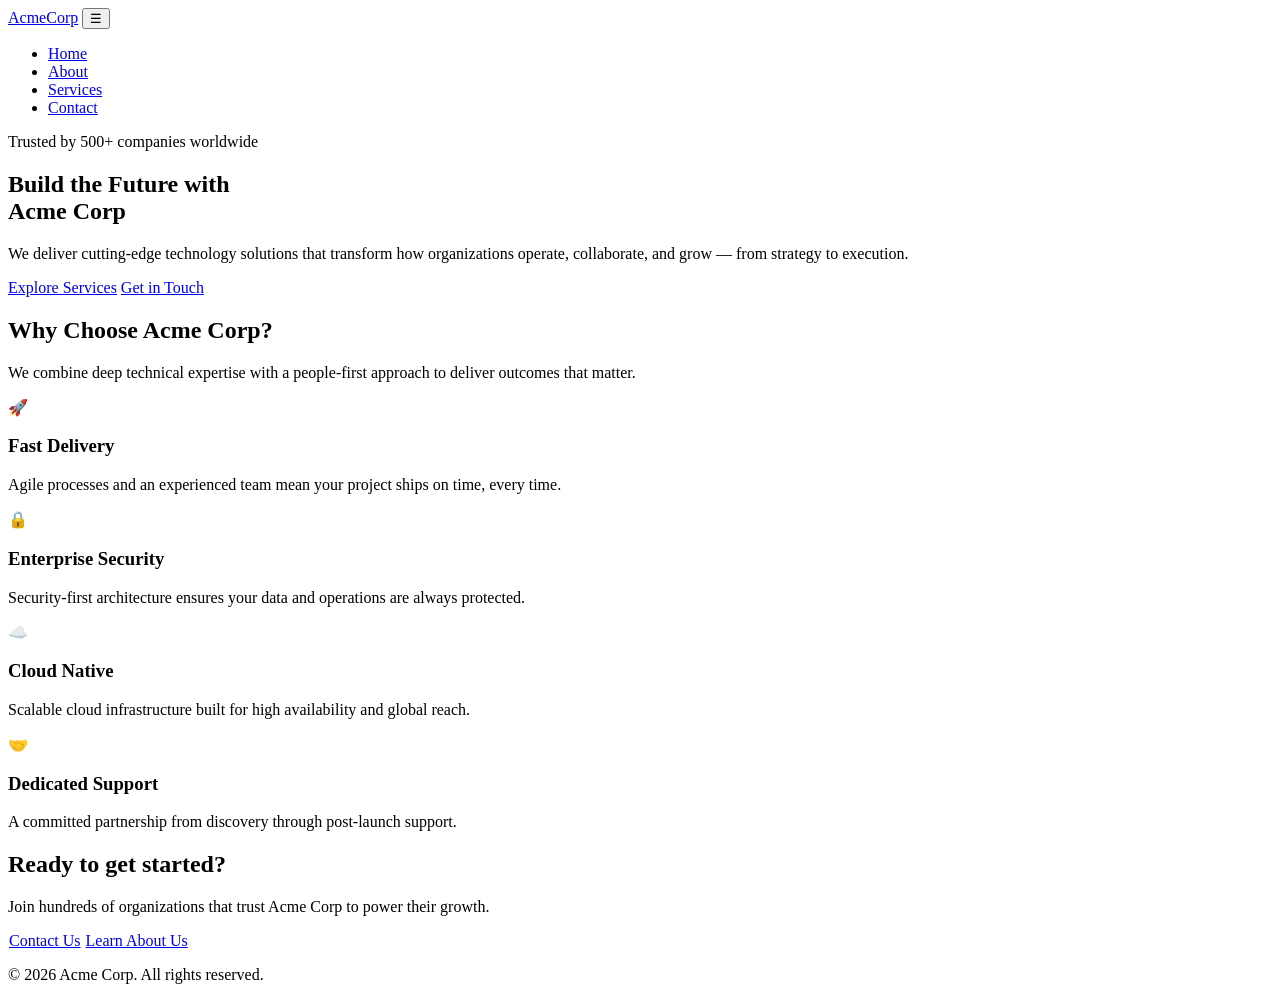
==== frontend/index.html @ 603b3421 "Initial commit" ====
<!DOCTYPE html>
<html lang="en">
<head>
  <meta charset="UTF-8">
  <meta name="viewport" content="width=device-width, initial-scale=1.0">
  <title>Acme Corp — Innovative Solutions</title>
  <link href="https://fonts.googleapis.com/css2?family=Outfit:wght@300;400;600;700;800&display=swap" rel="stylesheet">
  <link rel="stylesheet" href="/static/style.css">
</head>
<body>

  <nav class="site-nav">
    <div class="container nav-inner">
      <a href="/" class="nav-logo">Acme<span>Corp</span></a>
      <button class="nav-toggle" aria-label="Menu" onclick="document.querySelector('.nav-links').classList.toggle('open')">&#9776;</button>
      <ul class="nav-links">
        <li><a href="/" class="active">Home</a></li>
        <li><a href="/about">About</a></li>
        <li><a href="/services">Services</a></li>
        <li><a href="/contact">Contact</a></li>
      </ul>
    </div>
  </nav>

  <main>
    <!-- Hero -->
    <section class="hero">
      <div class="container">
        <div class="hero-badge">Trusted by 500+ companies worldwide</div>
        <h1>Build the Future with<br><span>Acme Corp</span></h1>
        <p class="lead">We deliver cutting-edge technology solutions that transform how organizations operate, collaborate, and grow — from strategy to execution.</p>
        <div class="hero-actions">
          <a href="/services" class="btn btn-primary">Explore Services</a>
          <a href="/contact" class="btn btn-outline">Get in Touch</a>
        </div>
      </div>
    </section>

    <!-- Features -->
    <section class="section">
      <div class="container">
        <div class="section-header">
          <h2>Why Choose Acme Corp?</h2>
          <p>We combine deep technical expertise with a people-first approach to deliver outcomes that matter.</p>
        </div>
        <div class="features-grid">
          <div class="feature-card">
            <div class="feature-icon">🚀</div>
            <h3>Fast Delivery</h3>
            <p>Agile processes and an experienced team mean your project ships on time, every time.</p>
          </div>
          <div class="feature-card">
            <div class="feature-icon">🔒</div>
            <h3>Enterprise Security</h3>
            <p>Security-first architecture ensures your data and operations are always protected.</p>
          </div>
          <div class="feature-card">
            <div class="feature-icon">☁️</div>
            <h3>Cloud Native</h3>
            <p>Scalable cloud infrastructure built for high availability and global reach.</p>
          </div>
          <div class="feature-card">
            <div class="feature-icon">🤝</div>
            <h3>Dedicated Support</h3>
            <p>A committed partnership from discovery through post-launch support.</p>
          </div>
        </div>
      </div>
    </section>

    <!-- CTA -->
    <section class="cta-strip">
      <div class="container">
        <h2>Ready to get started?</h2>
        <p>Join hundreds of organizations that trust Acme Corp to power their growth.</p>
        <div class="hero-actions">
          <a href="/contact" class="btn btn-primary" style="background:rgba(255,255,255,.15);border:1px solid rgba(255,255,255,.4)">Contact Us</a>
          <a href="/about" class="btn btn-outline">Learn About Us</a>
        </div>
      </div>
    </section>
  </main>

  <footer class="site-footer">
    <div class="container">
      <p>© 2026 Acme Corp. All rights reserved.</p>
    </div>
  </footer>

  <script src="/static/widget.js"></script>
</body>
</html>
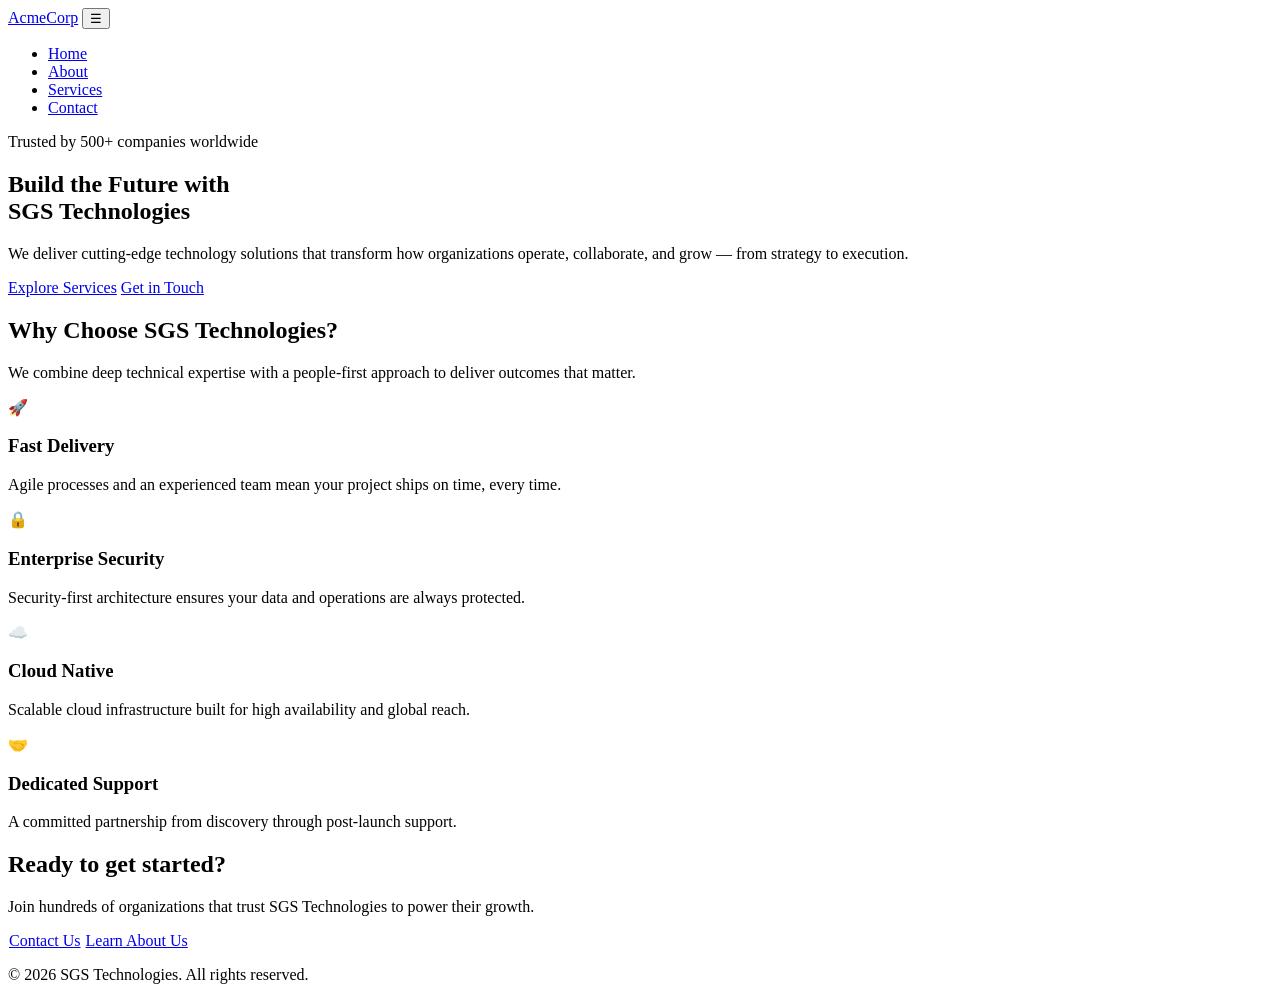
==== commit 97b28a55: "Rebrand to SGS Technologies POC" ====
--- a/frontend/index.html
+++ b/frontend/index.html
@@ -3,7 +3,7 @@
 <head>
   <meta charset="UTF-8">
   <meta name="viewport" content="width=device-width, initial-scale=1.0">
-  <title>Acme Corp — Innovative Solutions</title>
+  <title>SGS Technologies — Innovative Solutions</title>
   <link href="https://fonts.googleapis.com/css2?family=Outfit:wght@300;400;600;700;800&display=swap" rel="stylesheet">
   <link rel="stylesheet" href="/static/style.css">
 </head>
@@ -27,7 +27,7 @@
     <section class="hero">
       <div class="container">
         <div class="hero-badge">Trusted by 500+ companies worldwide</div>
-        <h1>Build the Future with<br><span>Acme Corp</span></h1>
+        <h1>Build the Future with<br><span>SGS Technologies</span></h1>
         <p class="lead">We deliver cutting-edge technology solutions that transform how organizations operate, collaborate, and grow — from strategy to execution.</p>
         <div class="hero-actions">
           <a href="/services" class="btn btn-primary">Explore Services</a>
@@ -40,7 +40,7 @@
     <section class="section">
       <div class="container">
         <div class="section-header">
-          <h2>Why Choose Acme Corp?</h2>
+          <h2>Why Choose SGS Technologies?</h2>
           <p>We combine deep technical expertise with a people-first approach to deliver outcomes that matter.</p>
         </div>
         <div class="features-grid">
@@ -72,7 +72,7 @@
     <section class="cta-strip">
       <div class="container">
         <h2>Ready to get started?</h2>
-        <p>Join hundreds of organizations that trust Acme Corp to power their growth.</p>
+        <p>Join hundreds of organizations that trust SGS Technologies to power their growth.</p>
         <div class="hero-actions">
           <a href="/contact" class="btn btn-primary" style="background:rgba(255,255,255,.15);border:1px solid rgba(255,255,255,.4)">Contact Us</a>
           <a href="/about" class="btn btn-outline">Learn About Us</a>
@@ -83,7 +83,7 @@
 
   <footer class="site-footer">
     <div class="container">
-      <p>© 2026 Acme Corp. All rights reserved.</p>
+      <p>© 2026 SGS Technologies. All rights reserved.</p>
     </div>
   </footer>
 
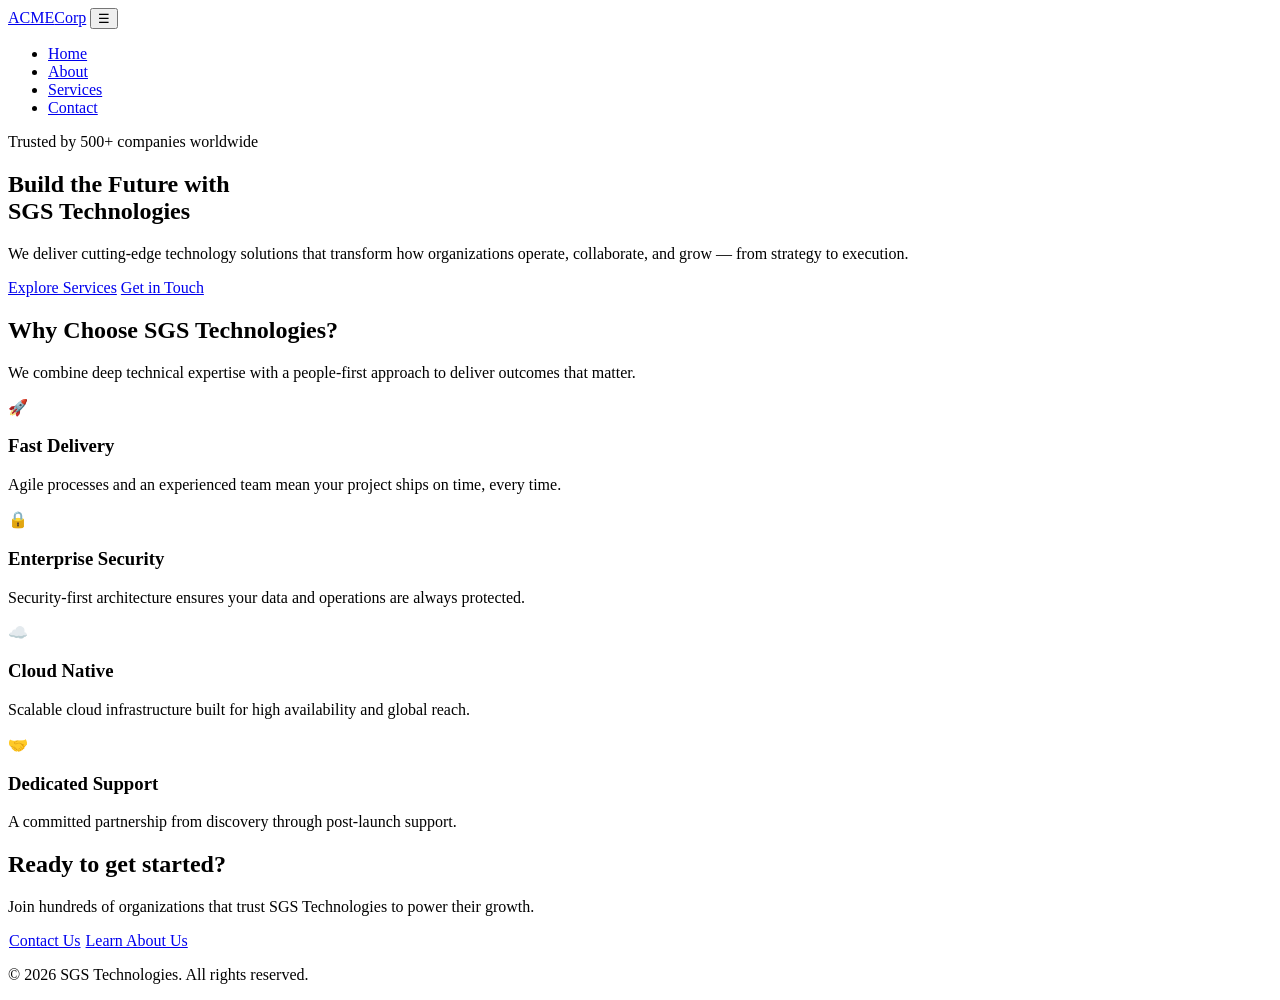
==== commit 300ba961: "Global replace of company name to ACME Corp" ====
--- a/frontend/index.html
+++ b/frontend/index.html
@@ -11,7 +11,7 @@
 
   <nav class="site-nav">
     <div class="container nav-inner">
-      <a href="/" class="nav-logo">Acme<span>Corp</span></a>
+      <a href="/" class="nav-logo">ACME<span>Corp</span></a>
       <button class="nav-toggle" aria-label="Menu" onclick="document.querySelector('.nav-links').classList.toggle('open')">&#9776;</button>
       <ul class="nav-links">
         <li><a href="/" class="active">Home</a></li>
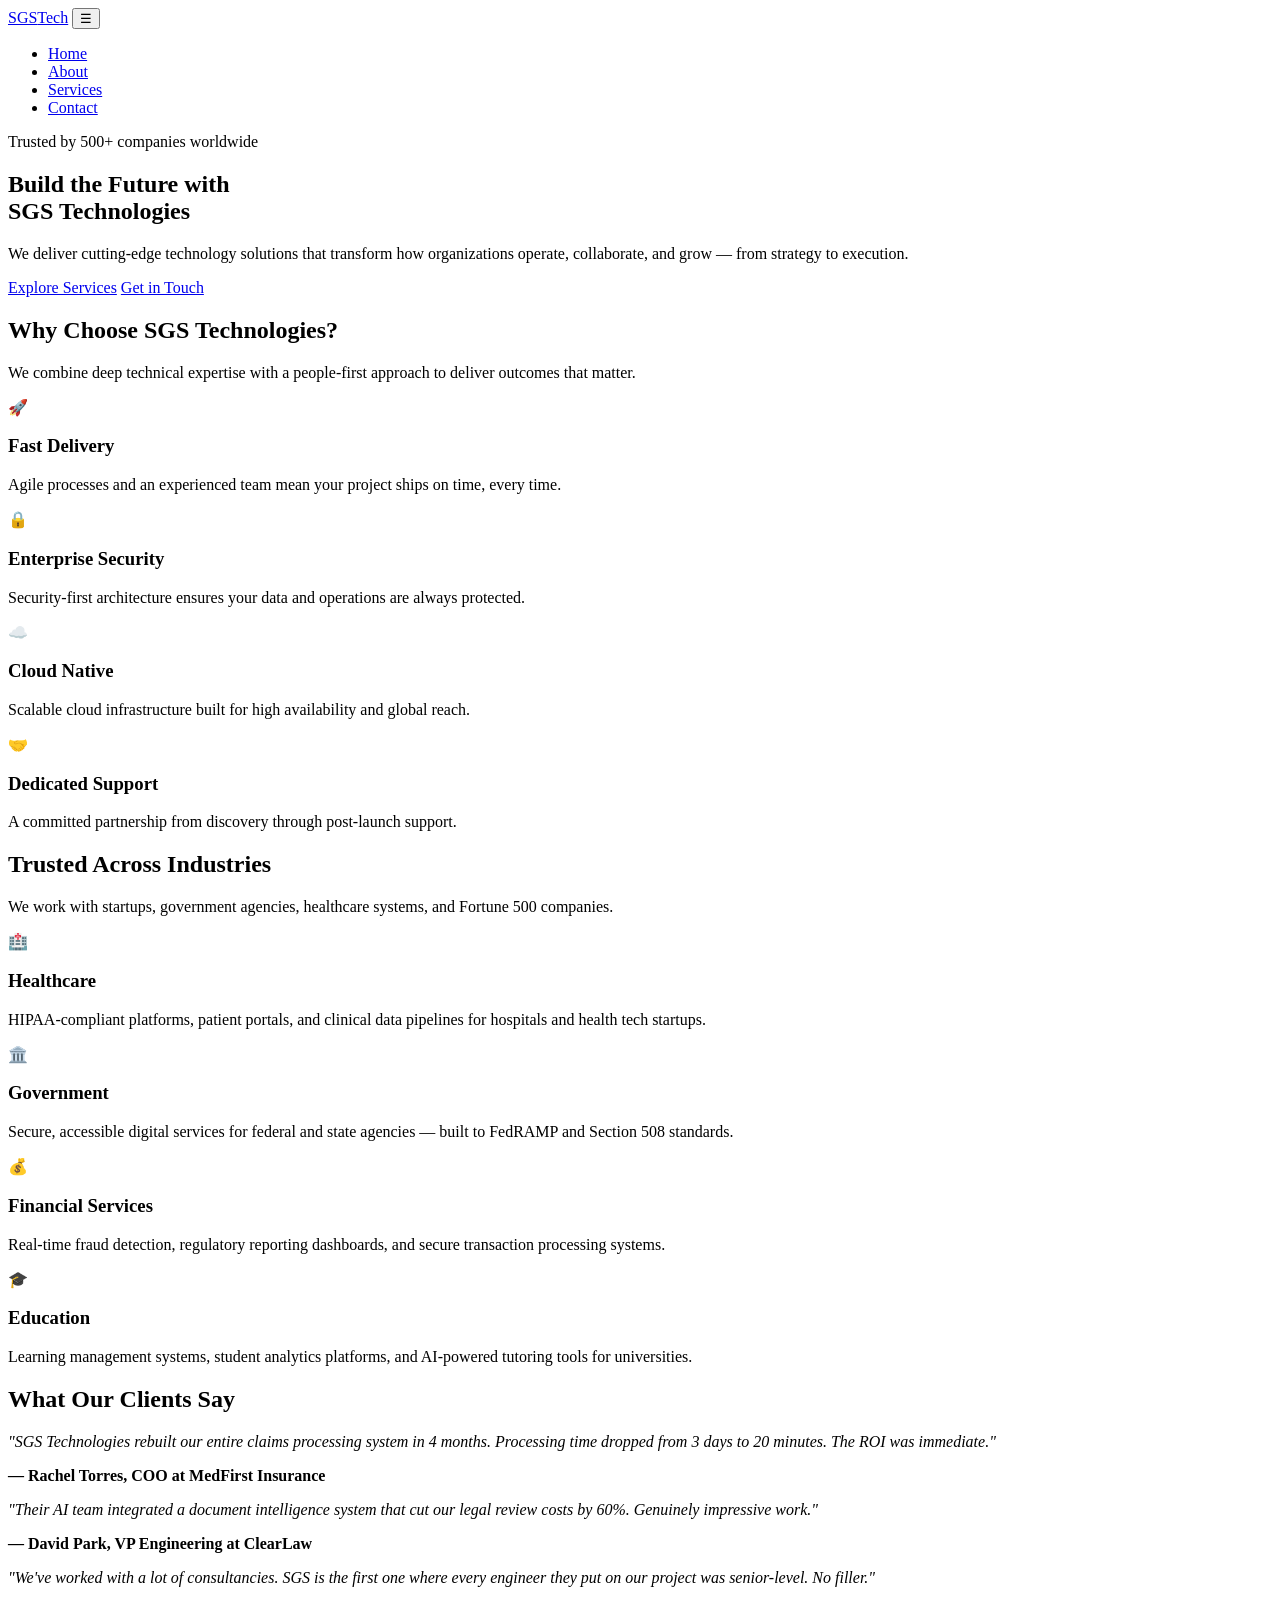
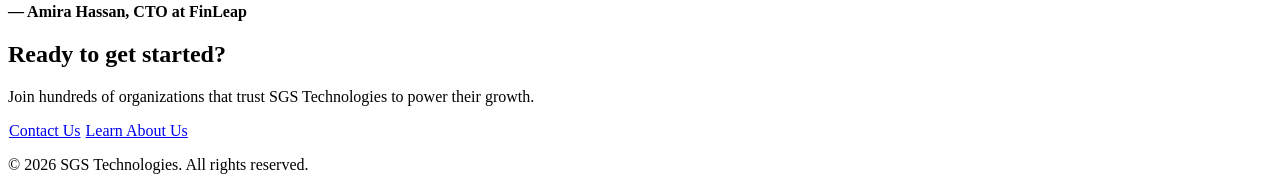
==== commit ded2c896: "Enhance PDF quality, migrate to Qwen 3 (8B), and expand Q&A evaluation set" ====
--- a/frontend/index.html
+++ b/frontend/index.html
@@ -11,7 +11,7 @@
 
   <nav class="site-nav">
     <div class="container nav-inner">
-      <a href="/" class="nav-logo">ACME<span>Corp</span></a>
+      <a href="/" class="nav-logo">SGS<span>Tech</span></a>
       <button class="nav-toggle" aria-label="Menu" onclick="document.querySelector('.nav-links').classList.toggle('open')">&#9776;</button>
       <ul class="nav-links">
         <li><a href="/" class="active">Home</a></li>
@@ -68,6 +68,61 @@
       </div>
     </section>
 
+    <!-- Clients / Trust -->
+    <section class="section">
+      <div class="container">
+        <div class="section-header">
+          <h2>Trusted Across Industries</h2>
+          <p>We work with startups, government agencies, healthcare systems, and Fortune 500 companies.</p>
+        </div>
+        <div class="features-grid">
+          <div class="feature-card">
+            <div class="feature-icon">🏥</div>
+            <h3>Healthcare</h3>
+            <p>HIPAA-compliant platforms, patient portals, and clinical data pipelines for hospitals and health tech startups.</p>
+          </div>
+          <div class="feature-card">
+            <div class="feature-icon">🏛️</div>
+            <h3>Government</h3>
+            <p>Secure, accessible digital services for federal and state agencies — built to FedRAMP and Section 508 standards.</p>
+          </div>
+          <div class="feature-card">
+            <div class="feature-icon">💰</div>
+            <h3>Financial Services</h3>
+            <p>Real-time fraud detection, regulatory reporting dashboards, and secure transaction processing systems.</p>
+          </div>
+          <div class="feature-card">
+            <div class="feature-icon">🎓</div>
+            <h3>Education</h3>
+            <p>Learning management systems, student analytics platforms, and AI-powered tutoring tools for universities.</p>
+          </div>
+        </div>
+      </div>
+    </section>
+
+    <!-- Testimonial -->
+    <section class="section" style="padding-top:0;">
+      <div class="container">
+        <div class="section-header">
+          <h2>What Our Clients Say</h2>
+        </div>
+        <div class="features-grid" style="grid-template-columns: repeat(auto-fit, minmax(280px, 1fr));">
+          <div class="feature-card" style="text-align:left;">
+            <p style="font-style:italic;margin-bottom:1rem;">"SGS Technologies rebuilt our entire claims processing system in 4 months. Processing time dropped from 3 days to 20 minutes. The ROI was immediate."</p>
+            <p style="font-weight:600;">— Rachel Torres, COO at MedFirst Insurance</p>
+          </div>
+          <div class="feature-card" style="text-align:left;">
+            <p style="font-style:italic;margin-bottom:1rem;">"Their AI team integrated a document intelligence system that cut our legal review costs by 60%. Genuinely impressive work."</p>
+            <p style="font-weight:600;">— David Park, VP Engineering at ClearLaw</p>
+          </div>
+          <div class="feature-card" style="text-align:left;">
+            <p style="font-style:italic;margin-bottom:1rem;">"We've worked with a lot of consultancies. SGS is the first one where every engineer they put on our project was senior-level. No filler."</p>
+            <p style="font-weight:600;">— Amira Hassan, CTO at FinLeap</p>
+          </div>
+        </div>
+      </div>
+    </section>
+
     <!-- CTA -->
     <section class="cta-strip">
       <div class="container">
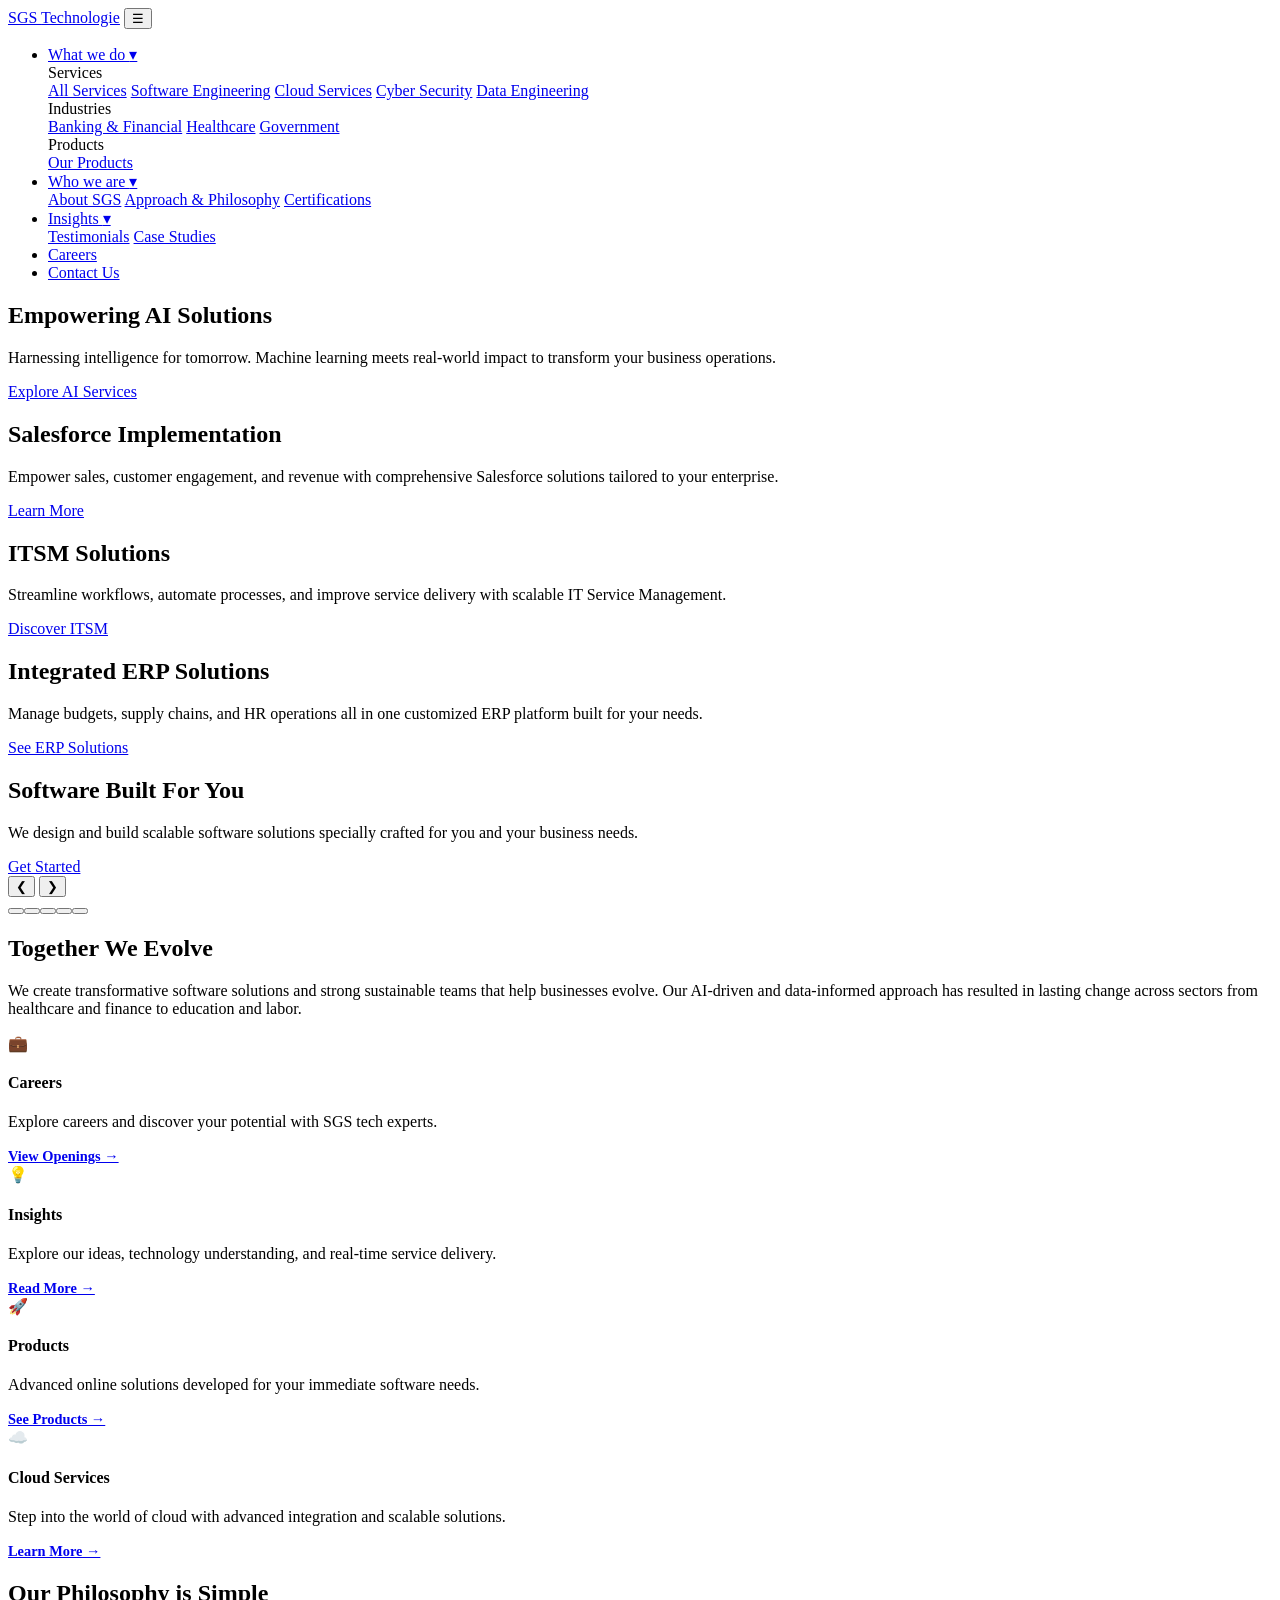
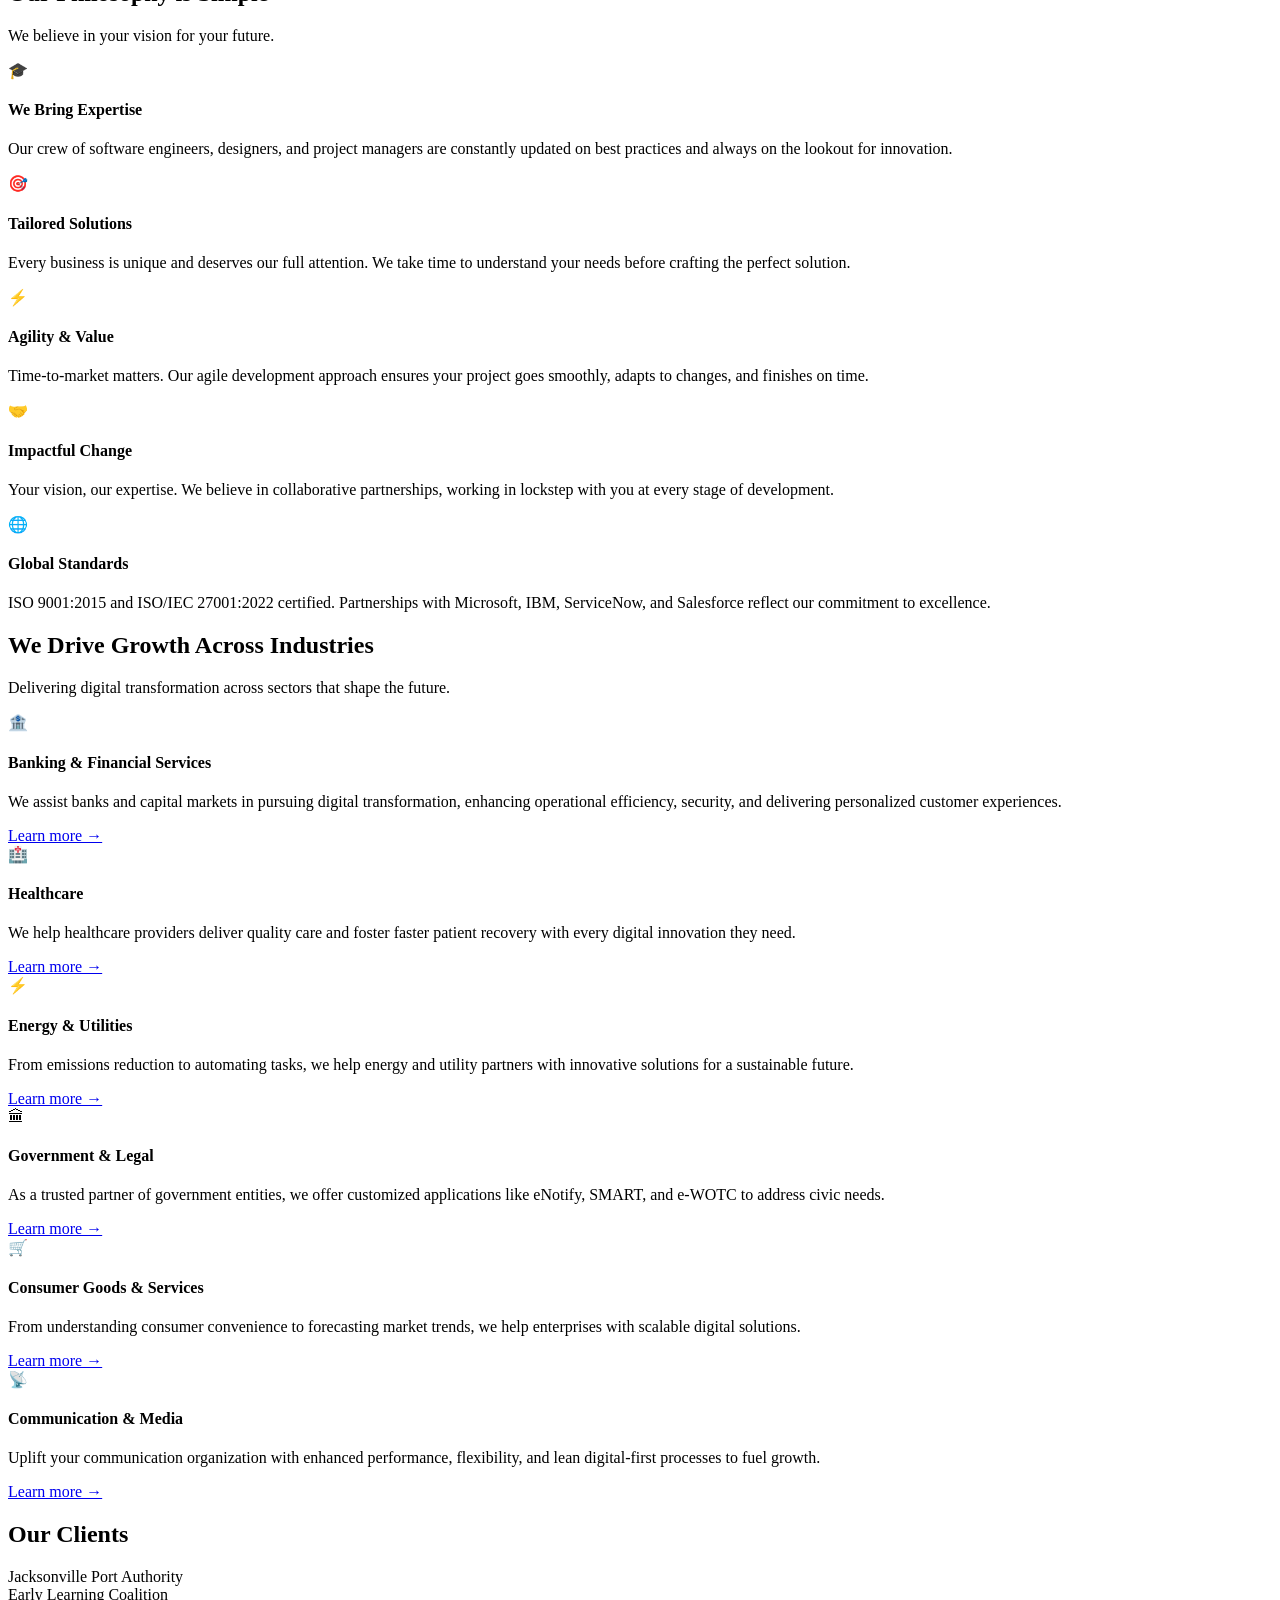
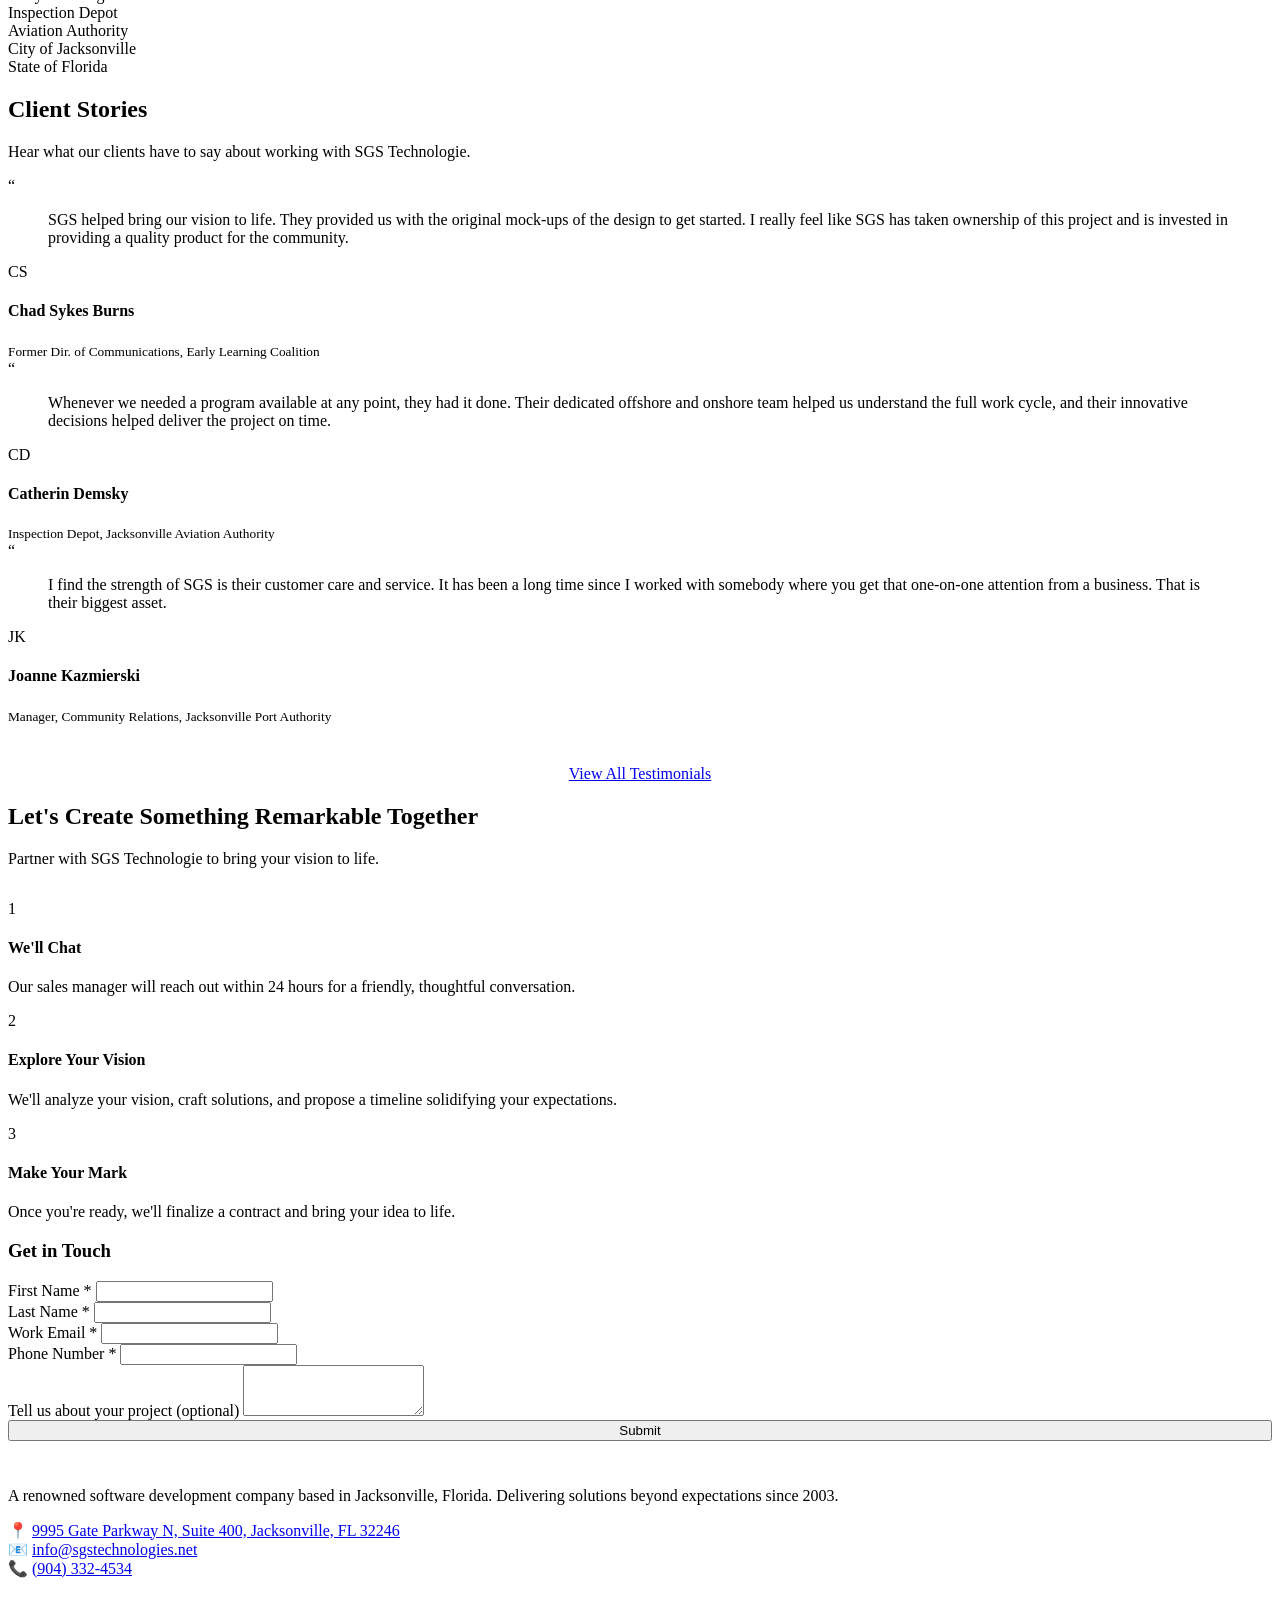
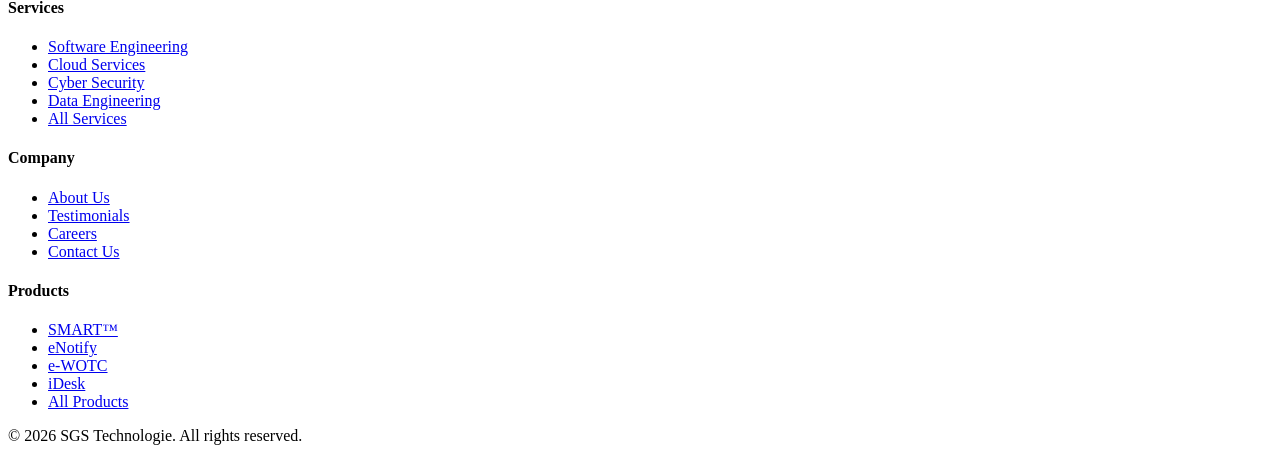
==== commit b803042e: "Expand website pages, refine RAG security, and update evaluation ignore rules" ====
--- a/frontend/index.html
+++ b/frontend/index.html
@@ -3,144 +3,483 @@
 <head>
   <meta charset="UTF-8">
   <meta name="viewport" content="width=device-width, initial-scale=1.0">
-  <title>SGS Technologies — Innovative Solutions</title>
-  <link href="https://fonts.googleapis.com/css2?family=Outfit:wght@300;400;600;700;800&display=swap" rel="stylesheet">
+  <title>SGS Technologie — Software Development Company Jacksonville, Florida</title>
   <link rel="stylesheet" href="/static/style.css">
+  <script src="/static/theme.js"></script>
 </head>
 <body>
 
+  <!-- ── Navigation ────────────────────────────────────────── -->
   <nav class="site-nav">
     <div class="container nav-inner">
-      <a href="/" class="nav-logo">SGS<span>Tech</span></a>
+      <a href="/" class="nav-logo">SGS <span>Technologie</span></a>
       <button class="nav-toggle" aria-label="Menu" onclick="document.querySelector('.nav-links').classList.toggle('open')">&#9776;</button>
       <ul class="nav-links">
-        <li><a href="/" class="active">Home</a></li>
-        <li><a href="/about">About</a></li>
-        <li><a href="/services">Services</a></li>
-        <li><a href="/contact">Contact</a></li>
+        <li>
+          <a href="#" class="active">What we do <span class="arrow">&#9662;</span></a>
+          <div class="nav-dropdown">
+            <div class="dropdown-label">Services</div>
+            <a href="/services">All Services</a>
+            <a href="/software-engineering">Software Engineering</a>
+            <a href="/cloud-services">Cloud Services</a>
+            <a href="/cyber-security">Cyber Security</a>
+            <a href="/data-engineering">Data Engineering</a>
+            <div class="dropdown-divider"></div>
+            <div class="dropdown-label">Industries</div>
+            <a href="/services#industries">Banking &amp; Financial</a>
+            <a href="/services#industries">Healthcare</a>
+            <a href="/services#industries">Government</a>
+            <div class="dropdown-divider"></div>
+            <div class="dropdown-label">Products</div>
+            <a href="/products">Our Products</a>
+          </div>
+        </li>
+        <li>
+          <a href="#">Who we are <span class="arrow">&#9662;</span></a>
+          <div class="nav-dropdown">
+            <a href="/about">About SGS</a>
+            <a href="/about#philosophy">Approach &amp; Philosophy</a>
+            <a href="/about#certifications">Certifications</a>
+          </div>
+        </li>
+        <li>
+          <a href="#">Insights <span class="arrow">&#9662;</span></a>
+          <div class="nav-dropdown">
+            <a href="/testimonials">Testimonials</a>
+            <a href="/testimonials#case-studies">Case Studies</a>
+          </div>
+        </li>
+        <li><a href="/careers">Careers</a></li>
+        <li class="nav-cta"><a href="/contact" class="btn btn-green btn-sm">Contact Us</a></li>
       </ul>
     </div>
   </nav>
 
   <main>
-    <!-- Hero -->
-    <section class="hero">
-      <div class="container">
-        <div class="hero-badge">Trusted by 500+ companies worldwide</div>
-        <h1>Build the Future with<br><span>SGS Technologies</span></h1>
-        <p class="lead">We deliver cutting-edge technology solutions that transform how organizations operate, collaborate, and grow — from strategy to execution.</p>
-        <div class="hero-actions">
-          <a href="/services" class="btn btn-primary">Explore Services</a>
-          <a href="/contact" class="btn btn-outline">Get in Touch</a>
-        </div>
-      </div>
-    </section>
-
-    <!-- Features -->
-    <section class="section">
+    <!-- ── Hero Carousel ─────────────────────────────────────── -->
+    <section class="hero-carousel" id="hero-carousel">
+      <div class="carousel-track" id="carousel-track">
+        <div class="carousel-slide slide-ai">
+          <div class="carousel-content">
+            <h1>Empowering AI Solutions</h1>
+            <p>Harnessing intelligence for tomorrow. Machine learning meets real-world impact to transform your business operations.</p>
+            <a href="/services" class="btn btn-outline-white btn-lg">Explore AI Services</a>
+          </div>
+        </div>
+        <div class="carousel-slide slide-sf">
+          <div class="carousel-content">
+            <h1>Salesforce Implementation</h1>
+            <p>Empower sales, customer engagement, and revenue with comprehensive Salesforce solutions tailored to your enterprise.</p>
+            <a href="/services" class="btn btn-outline-white btn-lg">Learn More</a>
+          </div>
+        </div>
+        <div class="carousel-slide slide-itsm">
+          <div class="carousel-content">
+            <h1>ITSM Solutions</h1>
+            <p>Streamline workflows, automate processes, and improve service delivery with scalable IT Service Management.</p>
+            <a href="/services" class="btn btn-outline-white btn-lg">Discover ITSM</a>
+          </div>
+        </div>
+        <div class="carousel-slide slide-erp">
+          <div class="carousel-content">
+            <h1>Integrated ERP Solutions</h1>
+            <p>Manage budgets, supply chains, and HR operations all in one customized ERP platform built for your needs.</p>
+            <a href="/services" class="btn btn-outline-white btn-lg">See ERP Solutions</a>
+          </div>
+        </div>
+        <div class="carousel-slide slide-custom">
+          <div class="carousel-content">
+            <h1>Software Built For You</h1>
+            <p>We design and build scalable software solutions specially crafted for you and your business needs.</p>
+            <a href="/contact" class="btn btn-green btn-lg">Get Started</a>
+          </div>
+        </div>
+      </div>
+      <div class="carousel-arrows">
+        <button class="carousel-arrow" id="carousel-prev">&#10094;</button>
+        <button class="carousel-arrow" id="carousel-next">&#10095;</button>
+      </div>
+      <div class="carousel-nav" id="carousel-nav"></div>
+    </section>
+
+    <!-- ── Together We Evolve ────────────────────────────────── -->
+    <section class="evolve-section">
+      <div class="container">
+        <h2>Together We <span>Evolve</span></h2>
+        <p>We create transformative software solutions and strong sustainable teams that help businesses evolve. Our AI-driven and data-informed approach has resulted in lasting change across sectors from healthcare and finance to education and labor.</p>
+        <div class="evolve-cards">
+          <div class="evolve-card">
+            <div class="evolve-card-icon">&#128188;</div>
+            <h4>Careers</h4>
+            <p>Explore careers and discover your potential with SGS tech experts.</p>
+            <a href="/careers" style="font-weight:600;font-size:.9rem;">View Openings &rarr;</a>
+          </div>
+          <div class="evolve-card">
+            <div class="evolve-card-icon">&#128161;</div>
+            <h4>Insights</h4>
+            <p>Explore our ideas, technology understanding, and real-time service delivery.</p>
+            <a href="/testimonials" style="font-weight:600;font-size:.9rem;">Read More &rarr;</a>
+          </div>
+          <div class="evolve-card">
+            <div class="evolve-card-icon">&#128640;</div>
+            <h4>Products</h4>
+            <p>Advanced online solutions developed for your immediate software needs.</p>
+            <a href="/products" style="font-weight:600;font-size:.9rem;">See Products &rarr;</a>
+          </div>
+          <div class="evolve-card">
+            <div class="evolve-card-icon">&#9729;&#65039;</div>
+            <h4>Cloud Services</h4>
+            <p>Step into the world of cloud with advanced integration and scalable solutions.</p>
+            <a href="/cloud-services" style="font-weight:600;font-size:.9rem;">Learn More &rarr;</a>
+          </div>
+        </div>
+      </div>
+    </section>
+
+    <!-- ── Our Philosophy ────────────────────────────────────── -->
+    <section class="philosophy-section" id="philosophy">
       <div class="container">
         <div class="section-header">
-          <h2>Why Choose SGS Technologies?</h2>
-          <p>We combine deep technical expertise with a people-first approach to deliver outcomes that matter.</p>
-        </div>
-        <div class="features-grid">
-          <div class="feature-card">
-            <div class="feature-icon">🚀</div>
-            <h3>Fast Delivery</h3>
-            <p>Agile processes and an experienced team mean your project ships on time, every time.</p>
-          </div>
-          <div class="feature-card">
-            <div class="feature-icon">🔒</div>
-            <h3>Enterprise Security</h3>
-            <p>Security-first architecture ensures your data and operations are always protected.</p>
-          </div>
-          <div class="feature-card">
-            <div class="feature-icon">☁️</div>
-            <h3>Cloud Native</h3>
-            <p>Scalable cloud infrastructure built for high availability and global reach.</p>
-          </div>
-          <div class="feature-card">
-            <div class="feature-icon">🤝</div>
-            <h3>Dedicated Support</h3>
-            <p>A committed partnership from discovery through post-launch support.</p>
-          </div>
-        </div>
-      </div>
-    </section>
-
-    <!-- Clients / Trust -->
-    <section class="section">
+          <h2>Our Philosophy is <span>Simple</span></h2>
+          <p>We believe in your vision for your future.</p>
+        </div>
+        <div class="philosophy-grid">
+          <div class="philosophy-card">
+            <div class="phi-icon">&#127891;</div>
+            <h4>We Bring Expertise</h4>
+            <p>Our crew of software engineers, designers, and project managers are constantly updated on best practices and always on the lookout for innovation.</p>
+          </div>
+          <div class="philosophy-card">
+            <div class="phi-icon">&#127919;</div>
+            <h4>Tailored Solutions</h4>
+            <p>Every business is unique and deserves our full attention. We take time to understand your needs before crafting the perfect solution.</p>
+          </div>
+          <div class="philosophy-card">
+            <div class="phi-icon">&#9889;</div>
+            <h4>Agility &amp; Value</h4>
+            <p>Time-to-market matters. Our agile development approach ensures your project goes smoothly, adapts to changes, and finishes on time.</p>
+          </div>
+          <div class="philosophy-card">
+            <div class="phi-icon">&#129309;</div>
+            <h4>Impactful Change</h4>
+            <p>Your vision, our expertise. We believe in collaborative partnerships, working in lockstep with you at every stage of development.</p>
+          </div>
+          <div class="philosophy-card">
+            <div class="phi-icon">&#127760;</div>
+            <h4>Global Standards</h4>
+            <p>ISO 9001:2015 and ISO/IEC 27001:2022 certified. Partnerships with Microsoft, IBM, ServiceNow, and Salesforce reflect our commitment to excellence.</p>
+          </div>
+        </div>
+      </div>
+    </section>
+
+    <!-- ── Industries ────────────────────────────────────────── -->
+    <section class="industries-section" id="industries">
       <div class="container">
         <div class="section-header">
-          <h2>Trusted Across Industries</h2>
-          <p>We work with startups, government agencies, healthcare systems, and Fortune 500 companies.</p>
-        </div>
-        <div class="features-grid">
-          <div class="feature-card">
-            <div class="feature-icon">🏥</div>
-            <h3>Healthcare</h3>
-            <p>HIPAA-compliant platforms, patient portals, and clinical data pipelines for hospitals and health tech startups.</p>
-          </div>
-          <div class="feature-card">
-            <div class="feature-icon">🏛️</div>
-            <h3>Government</h3>
-            <p>Secure, accessible digital services for federal and state agencies — built to FedRAMP and Section 508 standards.</p>
-          </div>
-          <div class="feature-card">
-            <div class="feature-icon">💰</div>
-            <h3>Financial Services</h3>
-            <p>Real-time fraud detection, regulatory reporting dashboards, and secure transaction processing systems.</p>
-          </div>
-          <div class="feature-card">
-            <div class="feature-icon">🎓</div>
-            <h3>Education</h3>
-            <p>Learning management systems, student analytics platforms, and AI-powered tutoring tools for universities.</p>
-          </div>
-        </div>
-      </div>
-    </section>
-
-    <!-- Testimonial -->
-    <section class="section" style="padding-top:0;">
+          <h2>We Drive Growth Across Industries</h2>
+          <p>Delivering digital transformation across sectors that shape the future.</p>
+        </div>
+        <div class="industries-grid">
+          <div class="industry-card">
+            <div class="industry-card-header">
+              <div class="ind-icon">&#127974;</div>
+              <h4>Banking &amp; Financial Services</h4>
+            </div>
+            <div class="industry-card-body">
+              <p>We assist banks and capital markets in pursuing digital transformation, enhancing operational efficiency, security, and delivering personalized customer experiences.</p>
+              <a href="/services">Learn more &rarr;</a>
+            </div>
+          </div>
+          <div class="industry-card">
+            <div class="industry-card-header">
+              <div class="ind-icon">&#127973;</div>
+              <h4>Healthcare</h4>
+            </div>
+            <div class="industry-card-body">
+              <p>We help healthcare providers deliver quality care and foster faster patient recovery with every digital innovation they need.</p>
+              <a href="/services">Learn more &rarr;</a>
+            </div>
+          </div>
+          <div class="industry-card">
+            <div class="industry-card-header">
+              <div class="ind-icon">&#9889;</div>
+              <h4>Energy &amp; Utilities</h4>
+            </div>
+            <div class="industry-card-body">
+              <p>From emissions reduction to automating tasks, we help energy and utility partners with innovative solutions for a sustainable future.</p>
+              <a href="/services">Learn more &rarr;</a>
+            </div>
+          </div>
+          <div class="industry-card">
+            <div class="industry-card-header">
+              <div class="ind-icon">&#127963;</div>
+              <h4>Government &amp; Legal</h4>
+            </div>
+            <div class="industry-card-body">
+              <p>As a trusted partner of government entities, we offer customized applications like eNotify, SMART, and e-WOTC to address civic needs.</p>
+              <a href="/products">Learn more &rarr;</a>
+            </div>
+          </div>
+          <div class="industry-card">
+            <div class="industry-card-header">
+              <div class="ind-icon">&#128722;</div>
+              <h4>Consumer Goods &amp; Services</h4>
+            </div>
+            <div class="industry-card-body">
+              <p>From understanding consumer convenience to forecasting market trends, we help enterprises with scalable digital solutions.</p>
+              <a href="/services">Learn more &rarr;</a>
+            </div>
+          </div>
+          <div class="industry-card">
+            <div class="industry-card-header">
+              <div class="ind-icon">&#128225;</div>
+              <h4>Communication &amp; Media</h4>
+            </div>
+            <div class="industry-card-body">
+              <p>Uplift your communication organization with enhanced performance, flexibility, and lean digital-first processes to fuel growth.</p>
+              <a href="/services">Learn more &rarr;</a>
+            </div>
+          </div>
+        </div>
+      </div>
+    </section>
+
+    <!-- ── Client Logos ──────────────────────────────────────── -->
+    <section class="clients-section">
       <div class="container">
         <div class="section-header">
-          <h2>What Our Clients Say</h2>
-        </div>
-        <div class="features-grid" style="grid-template-columns: repeat(auto-fit, minmax(280px, 1fr));">
-          <div class="feature-card" style="text-align:left;">
-            <p style="font-style:italic;margin-bottom:1rem;">"SGS Technologies rebuilt our entire claims processing system in 4 months. Processing time dropped from 3 days to 20 minutes. The ROI was immediate."</p>
-            <p style="font-weight:600;">— Rachel Torres, COO at MedFirst Insurance</p>
-          </div>
-          <div class="feature-card" style="text-align:left;">
-            <p style="font-style:italic;margin-bottom:1rem;">"Their AI team integrated a document intelligence system that cut our legal review costs by 60%. Genuinely impressive work."</p>
-            <p style="font-weight:600;">— David Park, VP Engineering at ClearLaw</p>
-          </div>
-          <div class="feature-card" style="text-align:left;">
-            <p style="font-style:italic;margin-bottom:1rem;">"We've worked with a lot of consultancies. SGS is the first one where every engineer they put on our project was senior-level. No filler."</p>
-            <p style="font-weight:600;">— Amira Hassan, CTO at FinLeap</p>
-          </div>
-        </div>
-      </div>
-    </section>
-
-    <!-- CTA -->
-    <section class="cta-strip">
-      <div class="container">
-        <h2>Ready to get started?</h2>
-        <p>Join hundreds of organizations that trust SGS Technologies to power their growth.</p>
-        <div class="hero-actions">
-          <a href="/contact" class="btn btn-primary" style="background:rgba(255,255,255,.15);border:1px solid rgba(255,255,255,.4)">Contact Us</a>
-          <a href="/about" class="btn btn-outline">Learn About Us</a>
+          <h2>Our Clients</h2>
+        </div>
+        <div class="clients-track">
+          <div class="client-logo-text">Jacksonville Port Authority</div>
+          <div class="client-logo-text">Early Learning Coalition</div>
+          <div class="client-logo-text">Inspection Depot</div>
+          <div class="client-logo-text">Aviation Authority</div>
+          <div class="client-logo-text">City of Jacksonville</div>
+          <div class="client-logo-text">State of Florida</div>
+        </div>
+      </div>
+    </section>
+
+    <!-- ── Testimonials ──────────────────────────────────────── -->
+    <section class="testimonials-section">
+      <div class="container">
+        <div class="section-header">
+          <h2>Client Stories</h2>
+          <p>Hear what our clients have to say about working with SGS Technologie.</p>
+        </div>
+        <div class="testimonials-grid">
+          <div class="testimonial-card">
+            <div class="quote-icon">&ldquo;</div>
+            <blockquote>SGS helped bring our vision to life. They provided us with the original mock-ups of the design to get started. I really feel like SGS has taken ownership of this project and is invested in providing a quality product for the community.</blockquote>
+            <div class="testimonial-author">
+              <div class="testimonial-avatar">CS</div>
+              <div class="testimonial-author-info">
+                <h4>Chad Sykes Burns</h4>
+                <small>Former Dir. of Communications, Early Learning Coalition</small>
+              </div>
+            </div>
+          </div>
+          <div class="testimonial-card">
+            <div class="quote-icon">&ldquo;</div>
+            <blockquote>Whenever we needed a program available at any point, they had it done. Their dedicated offshore and onshore team helped us understand the full work cycle, and their innovative decisions helped deliver the project on time.</blockquote>
+            <div class="testimonial-author">
+              <div class="testimonial-avatar">CD</div>
+              <div class="testimonial-author-info">
+                <h4>Catherin Demsky</h4>
+                <small>Inspection Depot, Jacksonville Aviation Authority</small>
+              </div>
+            </div>
+          </div>
+          <div class="testimonial-card">
+            <div class="quote-icon">&ldquo;</div>
+            <blockquote>I find the strength of SGS is their customer care and service. It has been a long time since I worked with somebody where you get that one-on-one attention from a business. That is their biggest asset.</blockquote>
+            <div class="testimonial-author">
+              <div class="testimonial-avatar">JK</div>
+              <div class="testimonial-author-info">
+                <h4>Joanne Kazmierski</h4>
+                <small>Manager, Community Relations, Jacksonville Port Authority</small>
+              </div>
+            </div>
+          </div>
+        </div>
+        <div style="text-align:center;margin-top:2.5rem;">
+          <a href="/testimonials" class="btn btn-outline">View All Testimonials</a>
+        </div>
+      </div>
+    </section>
+
+    <!-- ── CTA + Contact Form ────────────────────────────────── -->
+    <section class="cta-section">
+      <div class="container">
+        <div class="cta-grid">
+          <div>
+            <h2>Let's Create Something Remarkable Together</h2>
+            <p style="margin-bottom:2rem;">Partner with SGS Technologie to bring your vision to life.</p>
+            <div class="cta-steps">
+              <div class="cta-step">
+                <div class="cta-step-num">1</div>
+                <div>
+                  <h4>We'll Chat</h4>
+                  <p>Our sales manager will reach out within 24 hours for a friendly, thoughtful conversation.</p>
+                </div>
+              </div>
+              <div class="cta-step">
+                <div class="cta-step-num">2</div>
+                <div>
+                  <h4>Explore Your Vision</h4>
+                  <p>We'll analyze your vision, craft solutions, and propose a timeline solidifying your expectations.</p>
+                </div>
+              </div>
+              <div class="cta-step">
+                <div class="cta-step-num">3</div>
+                <div>
+                  <h4>Make Your Mark</h4>
+                  <p>Once you're ready, we'll finalize a contract and bring your idea to life.</p>
+                </div>
+              </div>
+            </div>
+          </div>
+          <div class="cta-form-card">
+            <h3>Get in Touch</h3>
+            <form id="cta-form" onsubmit="handleCtaSubmit(event)">
+              <div class="form-row">
+                <div class="form-group">
+                  <label for="cta-first">First Name *</label>
+                  <input type="text" id="cta-first" class="form-control" required>
+                </div>
+                <div class="form-group">
+                  <label for="cta-last">Last Name *</label>
+                  <input type="text" id="cta-last" class="form-control" required>
+                </div>
+              </div>
+              <div class="form-group">
+                <label for="cta-email">Work Email *</label>
+                <input type="email" id="cta-email" class="form-control" required>
+              </div>
+              <div class="form-group">
+                <label for="cta-phone">Phone Number *</label>
+                <input type="tel" id="cta-phone" class="form-control">
+              </div>
+              <div class="form-group">
+                <label for="cta-msg">Tell us about your project (optional)</label>
+                <textarea id="cta-msg" class="form-control" rows="3"></textarea>
+              </div>
+              <button type="submit" class="btn btn-green" style="width:100%;" id="cta-submit-btn">Submit</button>
+              <div id="cta-feedback" style="margin-top:.75rem;font-size:.9rem;"></div>
+            </form>
+          </div>
         </div>
       </div>
     </section>
   </main>
 
+  <!-- ── Footer ──────────────────────────────────────────────── -->
   <footer class="site-footer">
     <div class="container">
-      <p>© 2026 SGS Technologies. All rights reserved.</p>
+      <div class="footer-main">
+        <div class="footer-brand">
+          <a href="/" class="nav-logo" style="color:#fff;">SGS <span style="color:var(--blue-light);">Technologie</span></a>
+          <p>A renowned software development company based in Jacksonville, Florida. Delivering solutions beyond expectations since 2003.</p>
+          <div class="footer-contact-item">&#128205; <a href="https://maps.google.com/?q=9995+Gate+Parkway+N+Jacksonville+FL+32246">9995 Gate Parkway N, Suite 400, Jacksonville, FL 32246</a></div>
+          <div class="footer-contact-item">&#128231; <a href="mailto:info@sgstechnologies.net">info@sgstechnologies.net</a></div>
+          <div class="footer-contact-item">&#128222; <a href="tel:9043324534">(904) 332-4534</a></div>
+        </div>
+        <div class="footer-col">
+          <h4>Services</h4>
+          <ul>
+            <li><a href="/software-engineering">Software Engineering</a></li>
+            <li><a href="/cloud-services">Cloud Services</a></li>
+            <li><a href="/cyber-security">Cyber Security</a></li>
+            <li><a href="/data-engineering">Data Engineering</a></li>
+            <li><a href="/services">All Services</a></li>
+          </ul>
+        </div>
+        <div class="footer-col">
+          <h4>Company</h4>
+          <ul>
+            <li><a href="/about">About Us</a></li>
+            <li><a href="/testimonials">Testimonials</a></li>
+            <li><a href="/careers">Careers</a></li>
+            <li><a href="/contact">Contact Us</a></li>
+          </ul>
+        </div>
+        <div class="footer-col">
+          <h4>Products</h4>
+          <ul>
+            <li><a href="/products">SMART&trade;</a></li>
+            <li><a href="/products">eNotify</a></li>
+            <li><a href="/products">e-WOTC</a></li>
+            <li><a href="/products">iDesk</a></li>
+            <li><a href="/products">All Products</a></li>
+          </ul>
+        </div>
+      </div>
+      <div class="footer-bottom">
+        &copy; 2026 SGS Technologie. All rights reserved.
+      </div>
     </div>
   </footer>
+
+  <!-- ── Carousel JS ─────────────────────────────────────────── -->
+  <script>
+  (function() {
+    var track = document.getElementById('carousel-track');
+    var slides = track.querySelectorAll('.carousel-slide');
+    var nav = document.getElementById('carousel-nav');
+    var idx = 0;
+    slides.forEach(function(_, i) {
+      var dot = document.createElement('button');
+      dot.className = 'carousel-dot' + (i === 0 ? ' active' : '');
+      dot.addEventListener('click', function() { goTo(i); });
+      nav.appendChild(dot);
+    });
+    function goTo(i) {
+      idx = i;
+      track.style.transform = 'translateX(-' + (idx * 100) + '%)';
+      nav.querySelectorAll('.carousel-dot').forEach(function(d, j) {
+        d.classList.toggle('active', j === idx);
+      });
+    }
+    document.getElementById('carousel-prev').addEventListener('click', function() {
+      goTo((idx - 1 + slides.length) % slides.length);
+    });
+    document.getElementById('carousel-next').addEventListener('click', function() {
+      goTo((idx + 1) % slides.length);
+    });
+    setInterval(function() { goTo((idx + 1) % slides.length); }, 6000);
+  })();
+  </script>
+
+  <!-- ── CTA form handler ────────────────────────────────────── -->
+  <script>
+  async function handleCtaSubmit(e) {
+    e.preventDefault();
+    var btn = document.getElementById('cta-submit-btn');
+    var fb = document.getElementById('cta-feedback');
+    btn.disabled = true; btn.textContent = 'Sending\u2026'; fb.textContent = '';
+    try {
+      var res = await fetch('/submit-contact', {
+        method: 'POST', headers: { 'Content-Type': 'application/json' },
+        body: JSON.stringify({
+          first_name: document.getElementById('cta-first').value.trim(),
+          last_name: document.getElementById('cta-last').value.trim(),
+          email: document.getElementById('cta-email').value.trim(),
+          subject: 'Homepage inquiry',
+          message: document.getElementById('cta-msg').value.trim()
+        })
+      });
+      if (!res.ok) { var err = await res.json(); throw new Error(err.detail || 'Failed'); }
+      var data = await res.json();
+      fb.style.color = '#10b981'; fb.textContent = '\u2713 ' + data.message;
+      document.getElementById('cta-form').reset();
+    } catch (err) {
+      fb.style.color = '#ef4444'; fb.textContent = 'Error: ' + err.message;
+    }
+    btn.disabled = false; btn.textContent = 'Submit';
+  }
+  </script>
 
   <script src="/static/widget.js"></script>
 </body>
